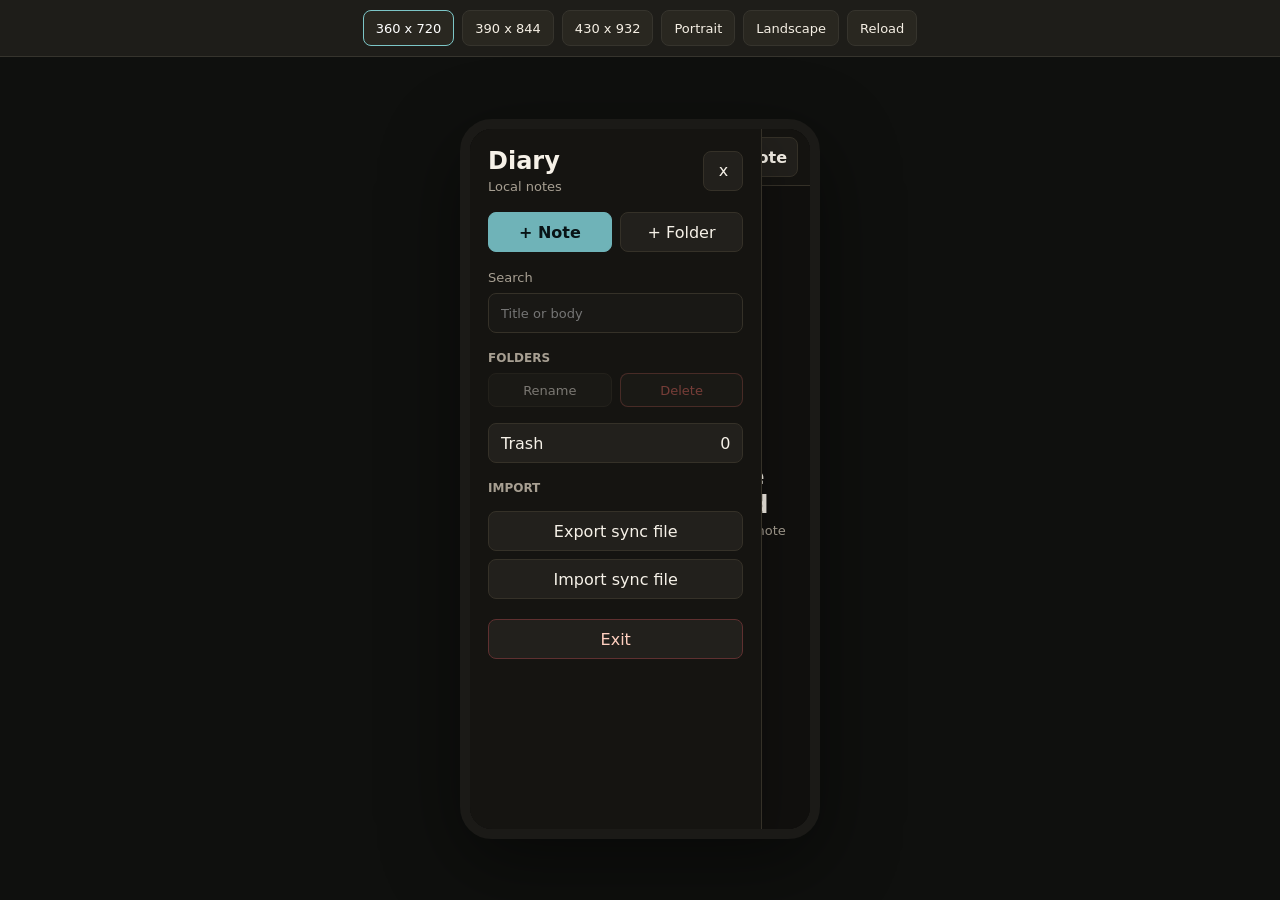
==== mobile-preview.html @ 54c2c881 "Refine mobile editor controls" ====
<!doctype html>
<html lang="en">
  <head>
    <meta charset="utf-8" />
    <meta name="viewport" content="width=device-width, initial-scale=1" />
    <title>Diary Mobile Preview</title>
    <style>
      :root {
        color-scheme: dark;
        --bg: #11110f;
        --panel: #1f1e1a;
        --line: #36342d;
        --text: #f5efe4;
        --muted: #b8ad9f;
        --accent: #7cc6c7;
      }

      * {
        box-sizing: border-box;
      }

      body {
        min-height: 100vh;
        margin: 0;
        background: #0f100e;
        color: var(--text);
        font-family:
          Inter, ui-sans-serif, system-ui, -apple-system, BlinkMacSystemFont, "Segoe UI", sans-serif;
      }

      .preview-shell {
        display: grid;
        grid-template-rows: auto minmax(0, 1fr);
        min-height: 100vh;
      }

      .preview-toolbar {
        display: flex;
        flex-wrap: wrap;
        align-items: center;
        justify-content: center;
        gap: 8px;
        border-bottom: 1px solid var(--line);
        background: rgba(31, 30, 26, 0.96);
        padding: 10px;
      }

      .preview-toolbar button {
        min-height: 36px;
        border: 1px solid var(--line);
        border-radius: 8px;
        background: #292720;
        color: var(--text);
        padding: 0 12px;
        font: inherit;
        font-size: 13px;
        cursor: pointer;
      }

      .preview-toolbar button:hover,
      .preview-toolbar button.active {
        border-color: var(--accent);
        color: #ffffff;
      }

      .preview-stage {
        display: grid;
        min-height: 0;
        place-items: center;
        overflow: auto;
        padding: 24px;
      }

      .phone {
        width: min(var(--phone-width), calc(100vw - 48px));
        height: min(var(--phone-height), calc(100vh - 106px));
        min-width: 280px;
        min-height: 520px;
        border: 10px solid #1b1a17;
        border-radius: 32px;
        background: #050505;
        box-shadow:
          0 24px 80px rgba(0, 0, 0, 0.48),
          inset 0 0 0 1px rgba(255, 255, 255, 0.08);
        overflow: hidden;
      }

      .phone iframe {
        display: block;
        width: 100%;
        height: 100%;
        border: 0;
        background: var(--bg);
      }

      body[data-size="compact"] {
        --phone-width: 360px;
        --phone-height: 720px;
      }

      body[data-size="pixel"] {
        --phone-width: 390px;
        --phone-height: 844px;
      }

      body[data-size="large"] {
        --phone-width: 430px;
        --phone-height: 932px;
      }

      body[data-orientation="landscape"] {
        --phone-width: 844px;
        --phone-height: 390px;
      }

      @media (max-width: 520px) {
        .preview-stage {
          padding: 10px;
        }

        .phone {
          width: calc(100vw - 20px);
          height: calc(100vh - 92px);
          border-width: 6px;
          border-radius: 22px;
        }
      }
    </style>
  </head>
  <body data-size="compact" data-orientation="portrait">
    <main class="preview-shell">
      <div class="preview-toolbar" aria-label="Mobile preview controls">
        <button class="active" type="button" data-size="compact">360 x 720</button>
        <button type="button" data-size="pixel">390 x 844</button>
        <button type="button" data-size="large">430 x 932</button>
        <button type="button" data-orientation="portrait">Portrait</button>
        <button type="button" data-orientation="landscape">Landscape</button>
        <button type="button" id="reloadPreview">Reload</button>
      </div>
      <div class="preview-stage">
        <div class="phone" aria-label="Mobile app preview">
          <iframe id="appPreview" src="./index.html" title="Diary mobile preview"></iframe>
        </div>
      </div>
    </main>
    <script>
      const body = document.body;
      const preview = document.querySelector("#appPreview");
      const controls = document.querySelectorAll(".preview-toolbar button");

      function setActive(selector, value) {
        controls.forEach((button) => {
          if (button.dataset[selector] !== undefined) {
            button.classList.toggle("active", button.dataset[selector] === value);
          }
        });
      }

      document.querySelector(".preview-toolbar").addEventListener("click", (event) => {
        const button = event.target.closest("button");
        if (!button) return;
        if (button.dataset.size) {
          body.dataset.size = button.dataset.size;
          if (body.dataset.orientation !== "landscape") {
            setActive("size", button.dataset.size);
          }
        }
        if (button.dataset.orientation) {
          body.dataset.orientation = button.dataset.orientation;
          setActive("orientation", button.dataset.orientation);
          setActive("size", body.dataset.size);
        }
        if (button.id === "reloadPreview") {
          preview.contentWindow.location.reload();
        }
      });
    </script>
  </body>
</html>
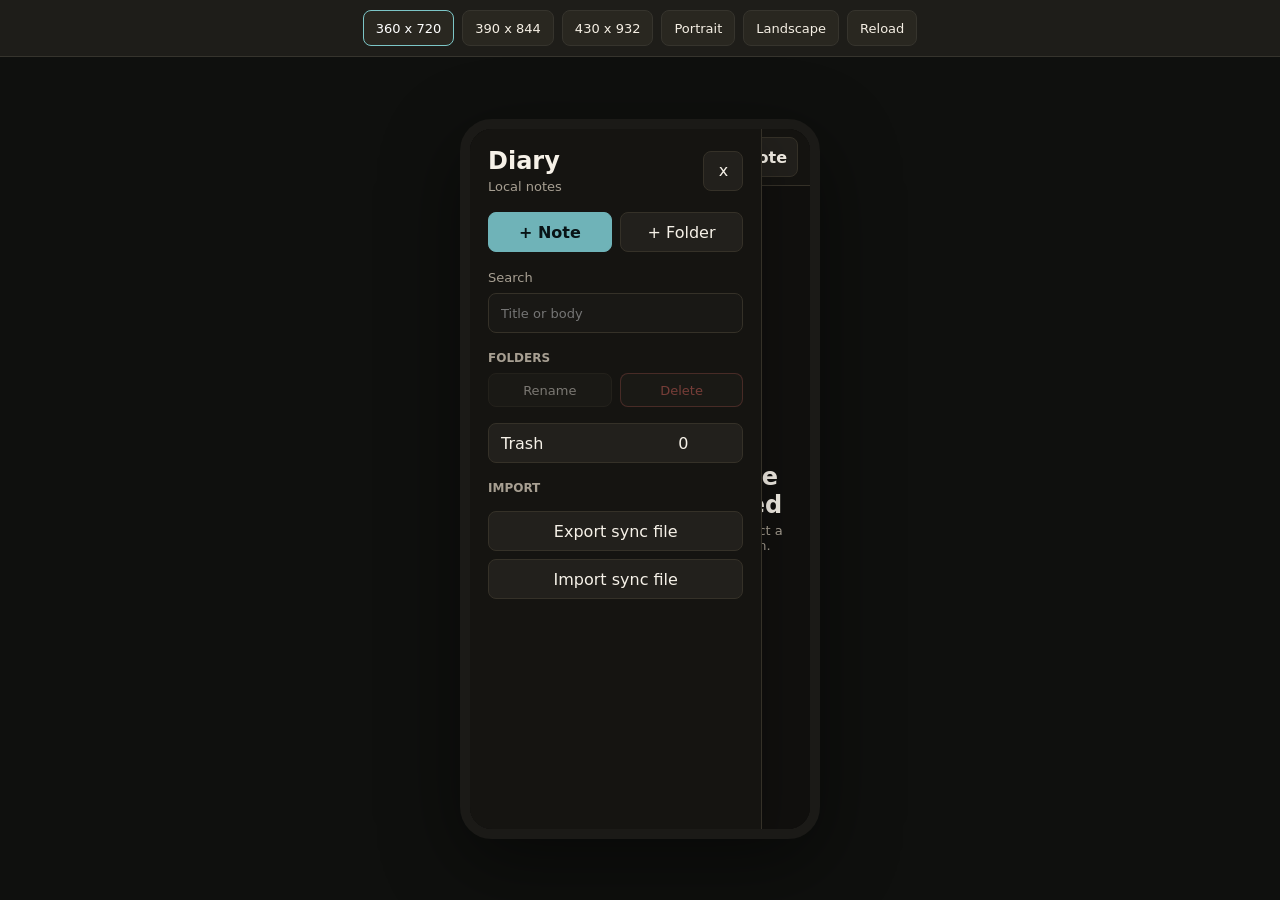
==== commit a738b1cf: "Fix formatting of box-sizing property" ====
--- a/mobile-preview.html
+++ b/mobile-preview.html
@@ -16,7 +16,7 @@
       }
 
       * {
-        box-sizing: border-box;
+        box-sizing: border-box; #
       }
 
       body {
